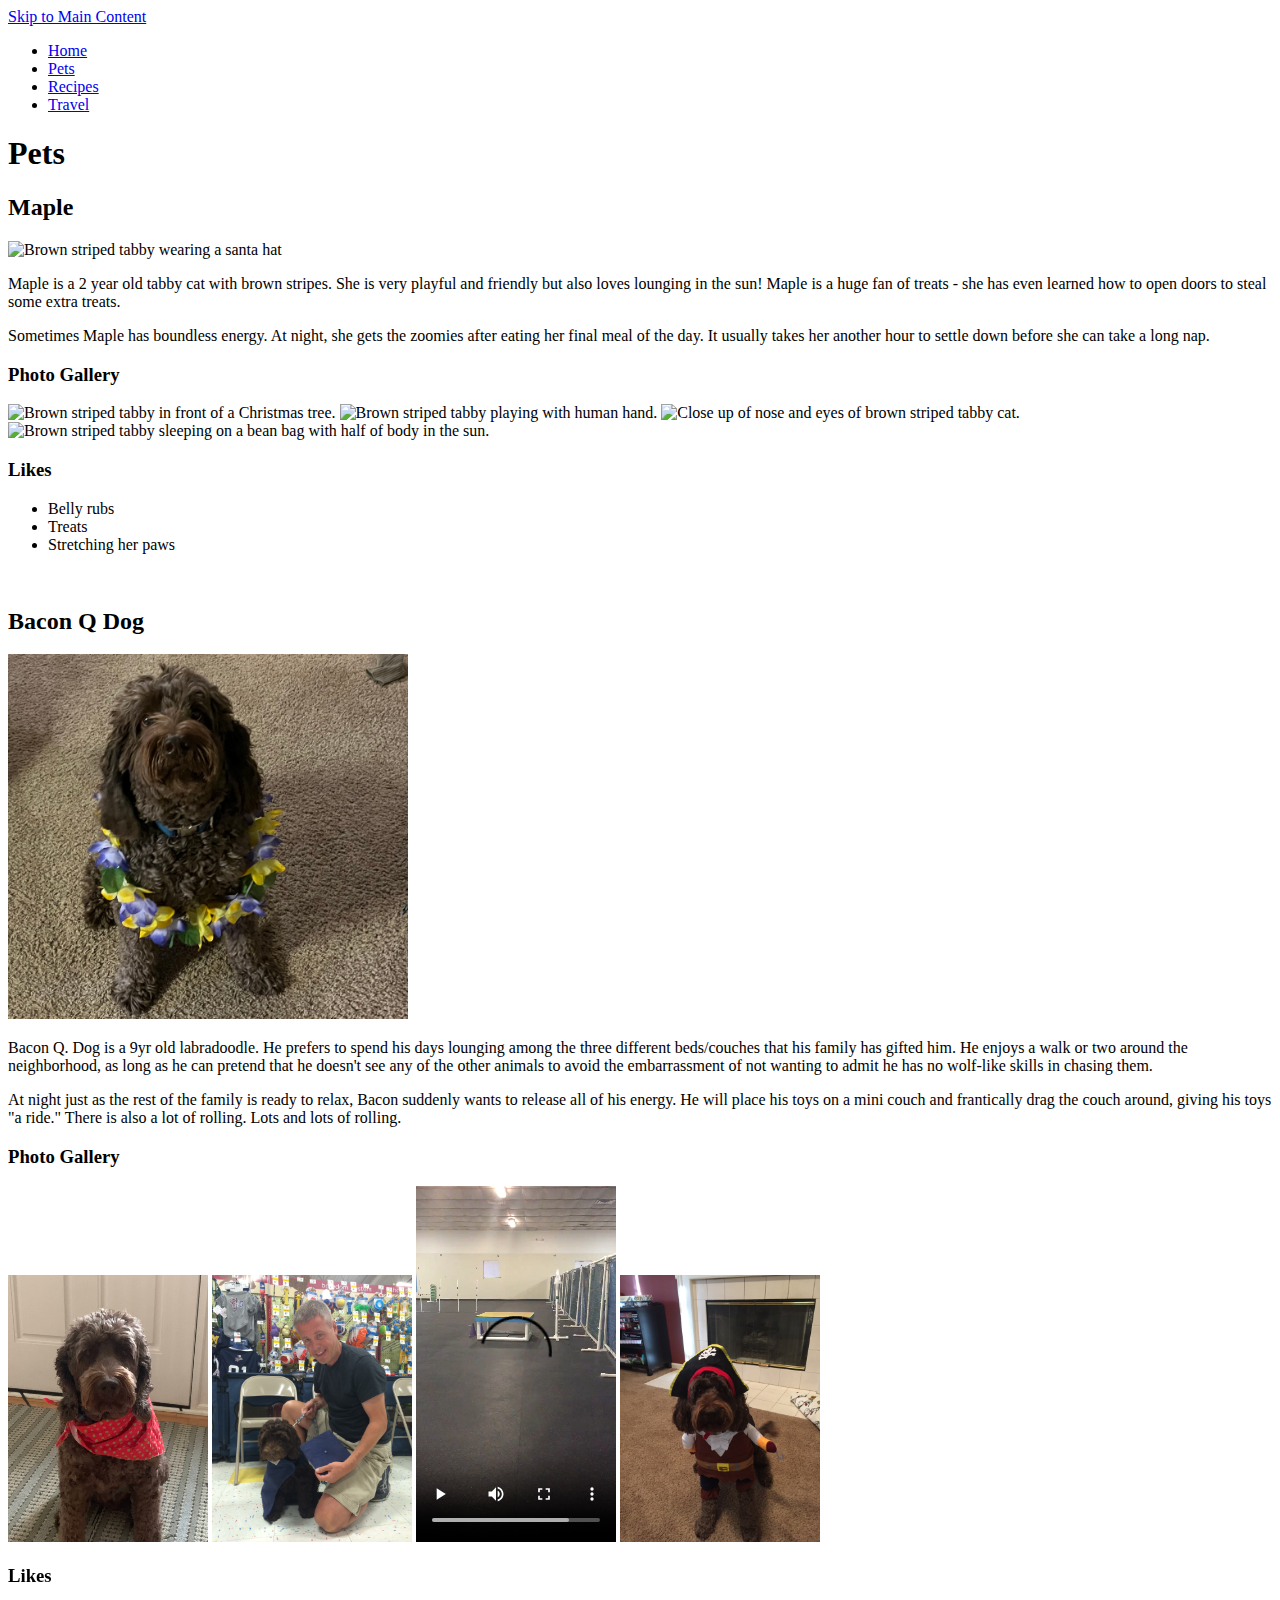
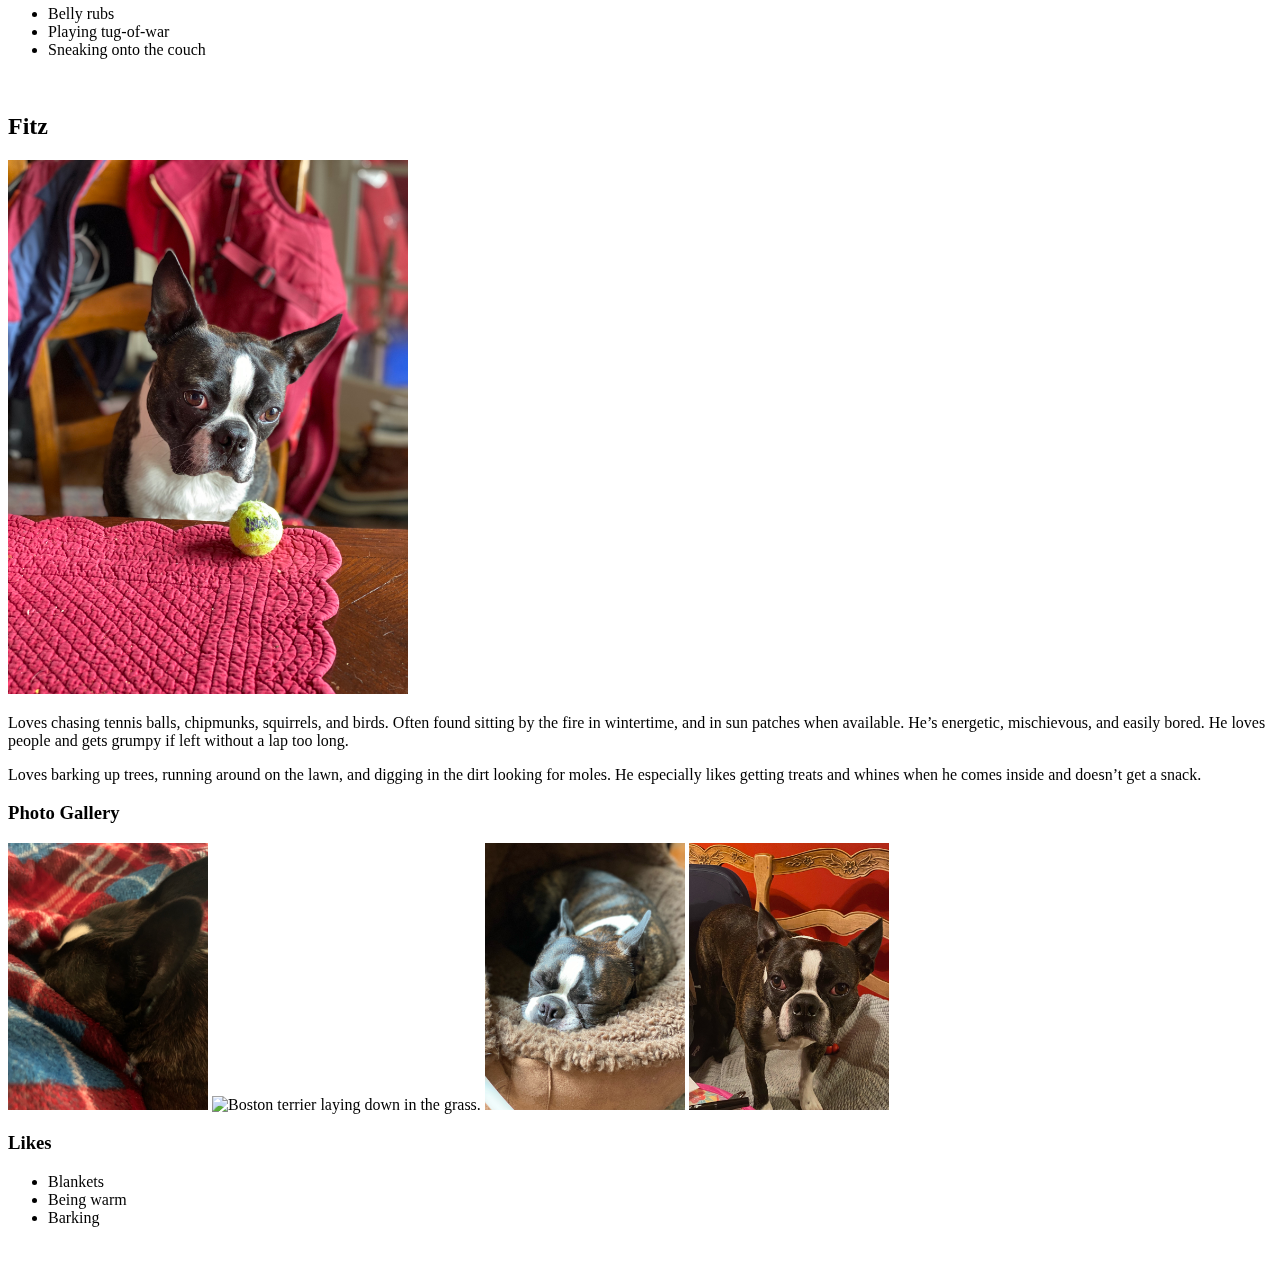
==== pets.html @ 10879a03 "Add files via upload" ====
<!DOCTYPE html>
<html lang="en">
<head>
    <meta charset="UTF-8">
    <meta name="viewport" content="width=device-width, initial-scale=1.0">
    <!-- <link rel="stylesheet" href="css/reset.css">
    <link rel="stylesheet" href="css/style.css"> -->
    <title>Pets</title>
</head>
<body>
    <a href = "#main">Skip to Main Content</a>
    <header>
        <nav>
            <ul>
                <li><a href = "index.html">Home</a></li>
                <li><a href = "pets.html">Pets</a></li>
                <li><a href = "recipes.html">Recipes</a></li>
                <li><a href = "travel.html">Travel</a></li>
            </ul>
        </nav>
        <h1>Pets</h1>

    </header>
    <main id="main">
        <h2>Maple</h2>
            <img src="images/maple_santa.jpg" width = "400" alt="Brown striped tabby wearing a santa hat">
            <p>Maple is a 2 year old tabby cat with brown stripes. She is very playful and friendly but also loves lounging in the sun! Maple is a huge fan of treats - she has even learned how to open doors to steal some extra treats.</p>
            <p>Sometimes Maple has boundless energy. At night, she gets the zoomies after eating her final meal of the day. It usually takes her another hour to settle down before she can take a long nap.</p>
        <h3>Photo Gallery</h3>
            <img src = "images/maple_christmas.jpg" width = "200" alt = "Brown striped tabby in front of a Christmas tree.">
            <img src = "images/maple_playing.jpg" width = "200" alt = "Brown striped tabby playing with human hand.">
            <img src = "images/maple_selfie.jpg" width = "200" alt = "Close up of nose and eyes of brown striped tabby cat.">
            <img src = "images/maple_sun.JPG" width = "200" alt = "Brown striped tabby sleeping on a bean bag with half of body in the sun.">
        <h3>Likes</h3>
            <ul>
                <li>Belly rubs</li>
                <li>Treats</li>
                <li>Stretching her paws</li>
            </ul>
        <br>
        <h2>Bacon Q Dog</h2>
            <img src="images/bacon.jpg" width = "400" alt="Brown labradoodle wearing colorful lei">
            <p>Bacon Q. Dog is a 9yr old labradoodle. He prefers to spend his days lounging among the three different beds/couches that his family has gifted him. He enjoys a walk or two around the neighborhood, as long as he can pretend that he doesn't see any of the other animals to avoid the embarrassment of not wanting to admit he has no wolf-like skills in chasing them.</p>
            <P>At night just as the rest of the family is ready to relax, Bacon suddenly wants to release all of his energy. He will place his toys on a mini couch and frantically drag the couch around, giving his toys "a ride." There is also a lot of rolling. Lots and lots of rolling.</P>
        <h3>Photo Gallery</h3>
            <img src="images/bacon_bandana.JPG" width ="200" alt = "Brown labradoodle wearing an orange bandana">
            <img src="images/bacon_graduation.JPG"  width ="200" alt="Small labradoodle puppy wearing a graduation cap and gown">
            <video width="200"  controls>
                <source src="images/bacon_agility.mov" type="video/mp4">
                Your browser does not support the video tag.  This was a video of a girl and dog demonstrating a sit and stay procedure
            </video>
            <img src="images/bacon_halloween.JPG"  width ="200" alt="Brown labradoodle wearing a pirate costume">
        <h3>Likes</h3>
            <ul>
                <li>Belly rubs</li>
                <li>Playing tug-of-war</li>
                <li>Sneaking onto the couch</li>
            </ul>
        <br>
        <h2>Fitz</h2>
            <img src="images/Fitz.jpeg" width = "400" alt="Boston terrier watching a tennis ball at the table.">
            <p>Loves chasing tennis balls, chipmunks, squirrels, and birds. Often found sitting by the fire in wintertime, and in sun patches when available. He’s energetic, mischievous, and easily bored. He loves people and gets grumpy if left without a lap too long.</p>
            <p>Loves barking up trees, running around on the lawn, and digging in the dirt looking for moles. He especially likes getting treats and whines when he comes inside and doesn’t get a snack. </p>
        <h3>Photo Gallery</h3>
            <img src="images/Fitz_laying_in_bed.jpeg" width = "200" alt="Boston terrier face stuffed in red and blue plaid blanket.">
            <img src="images/Fitz_on_the_lawn.jpeg" width = "200" alt="Boston terrier laying down in the grass.">
            <img src="images/Fitz_sleeping.jpeg" width = "200" alt="Boston terrier sleeping in brown fuzzy dog bed.">
            <img src="images/Fitz_standing_on_chair.jpeg" width = "200" alt="Boston terrier standing on decorative chair.">
        <h3>Likes</h3>
            <ul>
                <li>Blankets</li>
                <li>Being warm</li>
                <li>Barking</li>
            </ul>
        <br>
        <br>
            <!-- Rachael Zuppke -->

    </main>
</body>
</html>
---- css/style.css ----
body{
    margin-left: 50px;
    margin-right: 50px;
    font-family: Georgia, 'Times New Roman', Times, serif;
}

a:link{
    color: rgb(41, 41, 124);
    text-decoration: underline;
}

h1{
    font-family: Arial, Helvetica, sans-serif;
    font-weight: 700;
    font-size: 30px;
    text-align: center;
}

h2{
    font-family: Arial, Helvetica, sans-serif;
    background-color: rgb(230, 230, 230);
    font-weight: 700;
    font-size: 23px;
    margin-top: 15px;
    margin-bottom: 4px;
    padding: 5px 5px;
    border-bottom: solid 1px black;
}

h3{
    font-family: Arial, Helvetica, sans-serif;
    font-weight: 700;
    font-size: 18px;
    margin-top: 15px;
    margin-bottom: 4px;
    padding: 5px 5px;
    border-bottom: solid 1px black;
}

h4{
    font-family: Arial, Helvetica, sans-serif;
    font-weight: 700;
    font-size: 14px;
}

p{
    line-height: 150%;
}
ul{
    margin-bottom: 8px;
}

.header{
    display: inline;
    margin-left: 30px;
}

img{
    border: solid 5px black;
    border-radius: 30px;
    padding: 10px;
    margin: 20px;
}


footer{
    margin-top: 40px;
    border-top: solid 2px black;
}
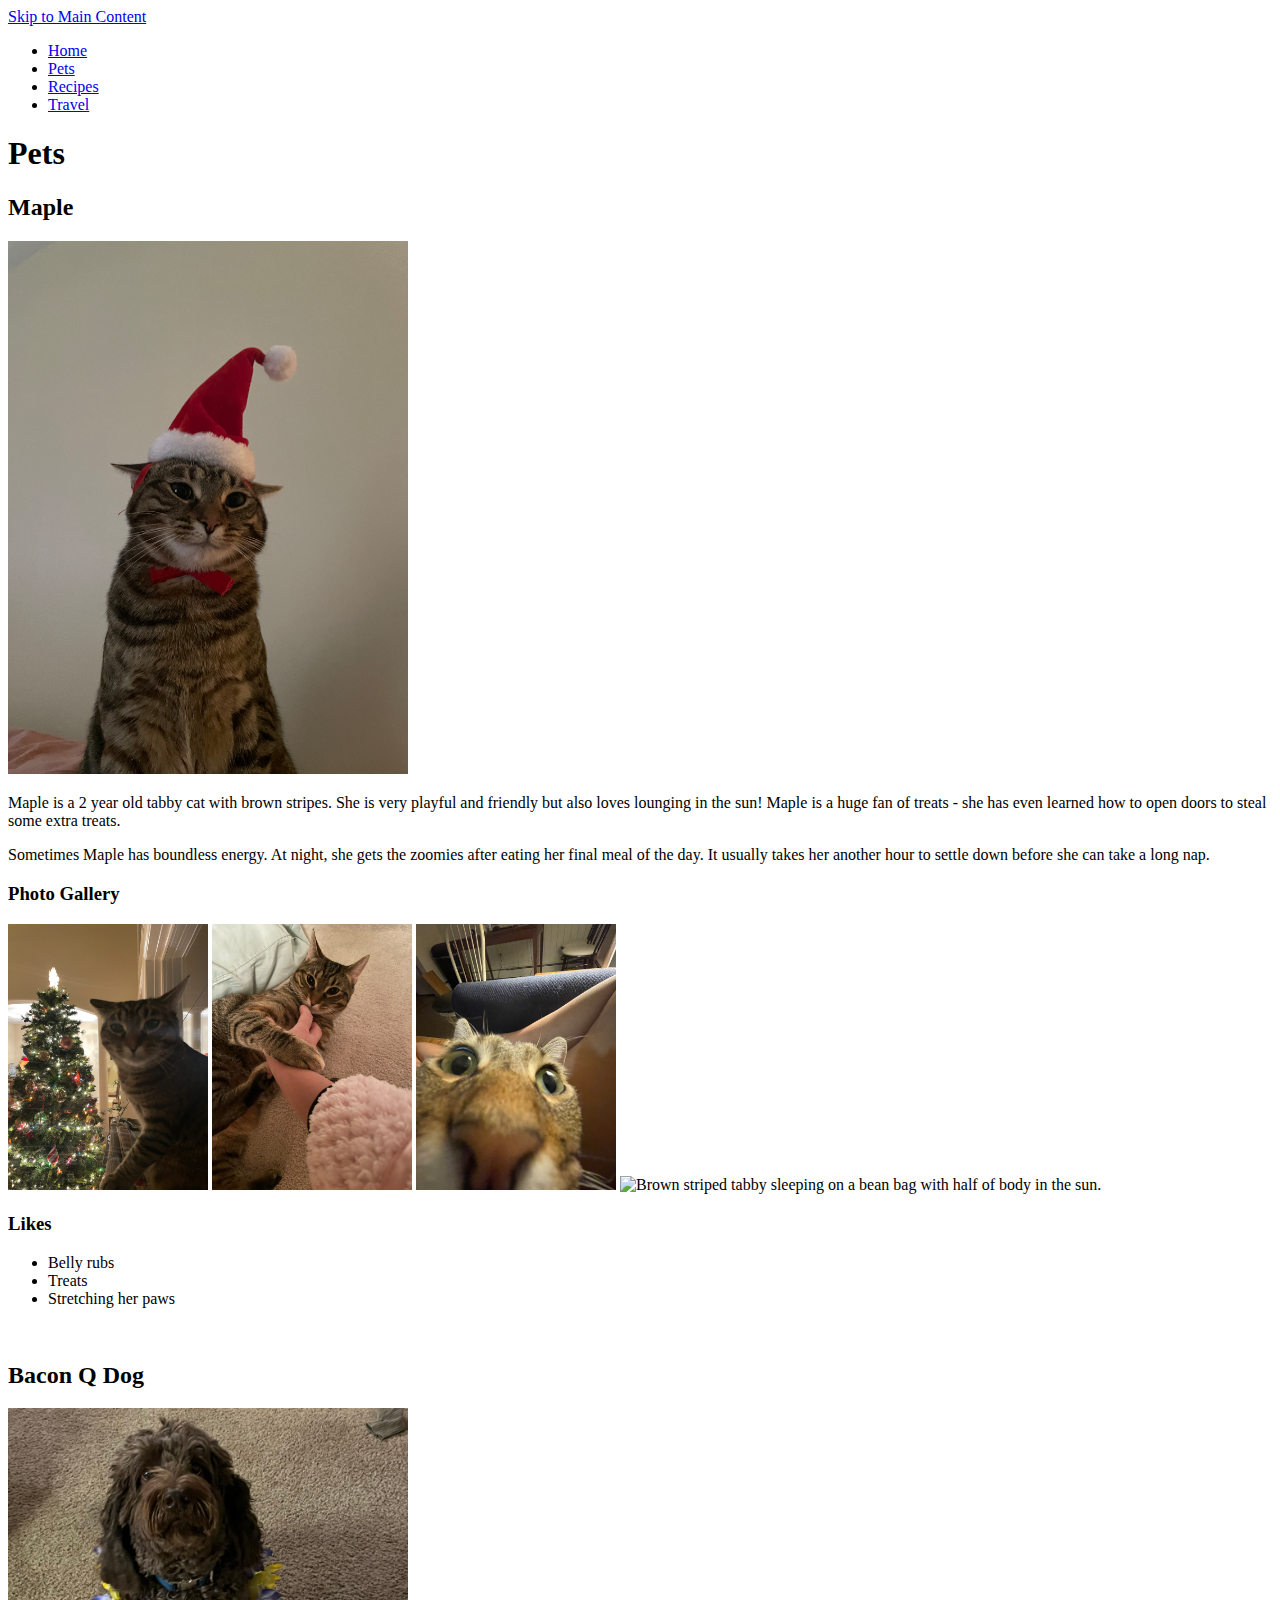
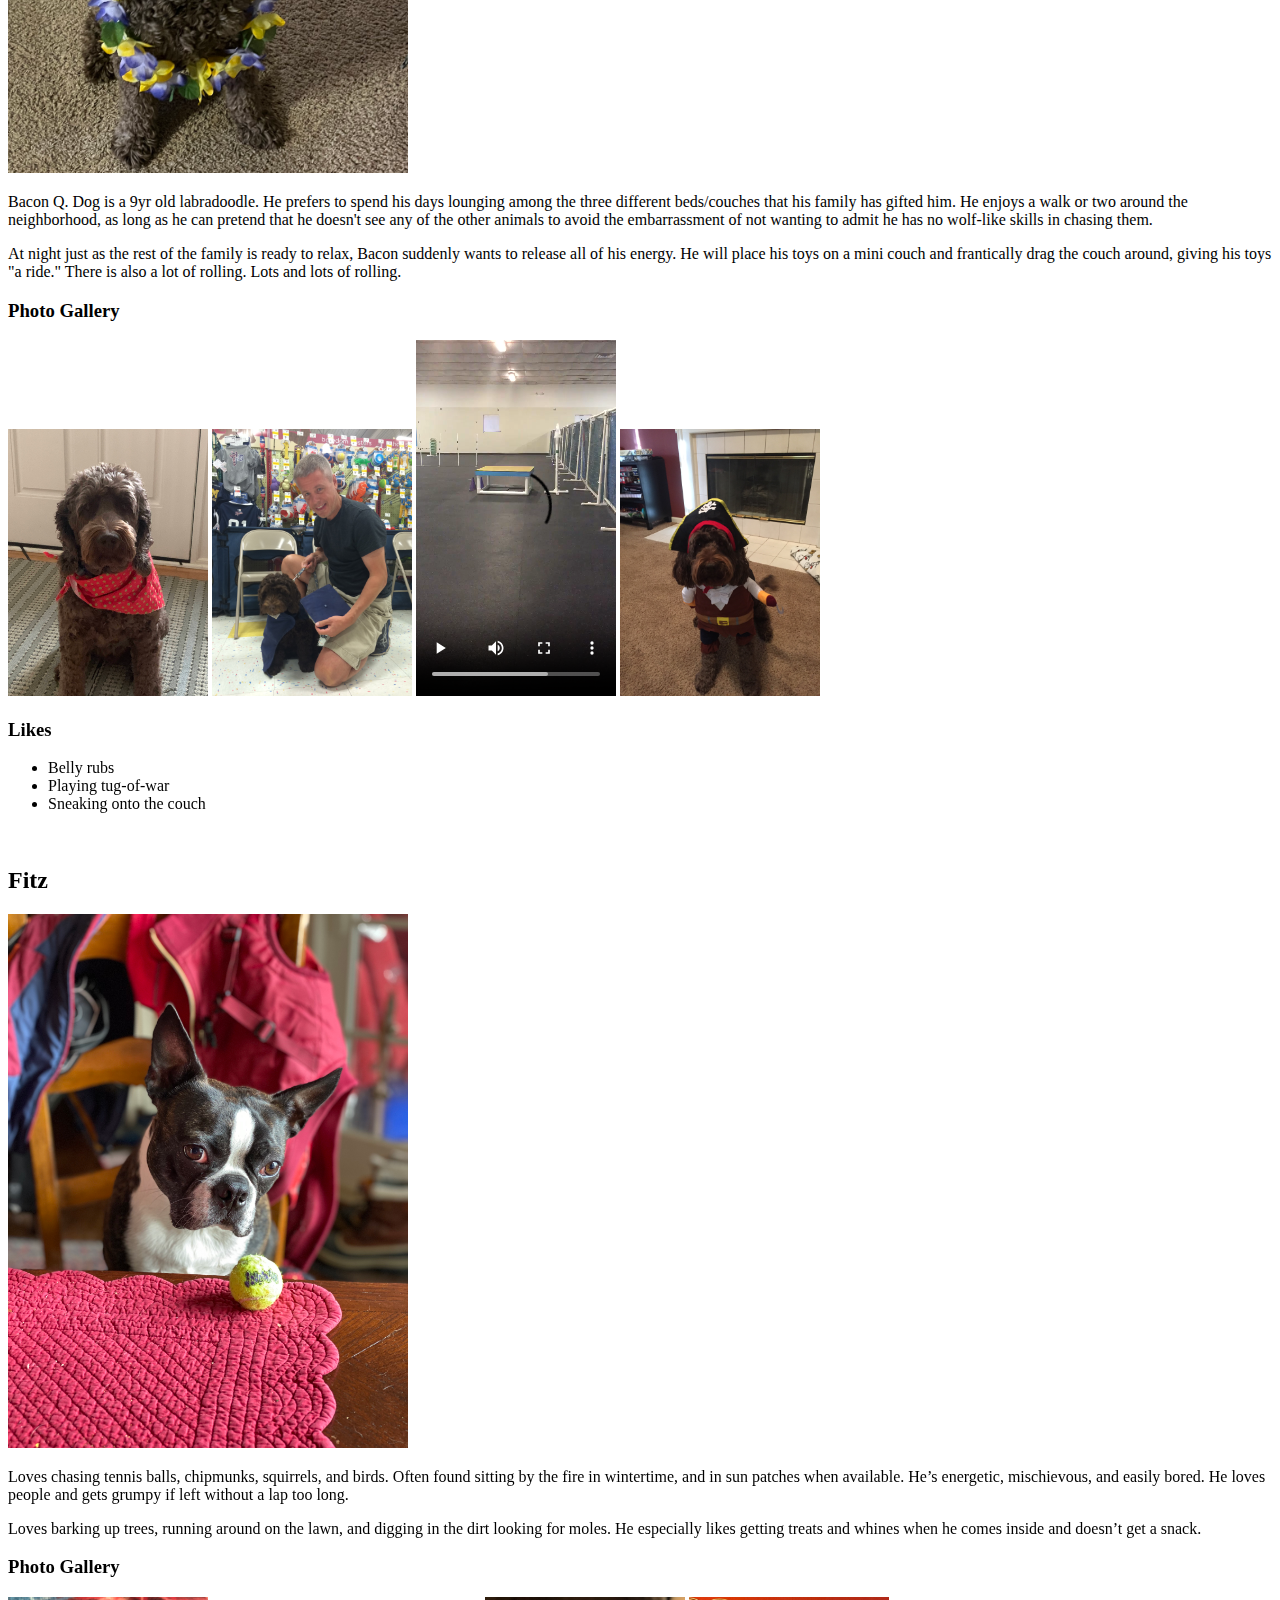
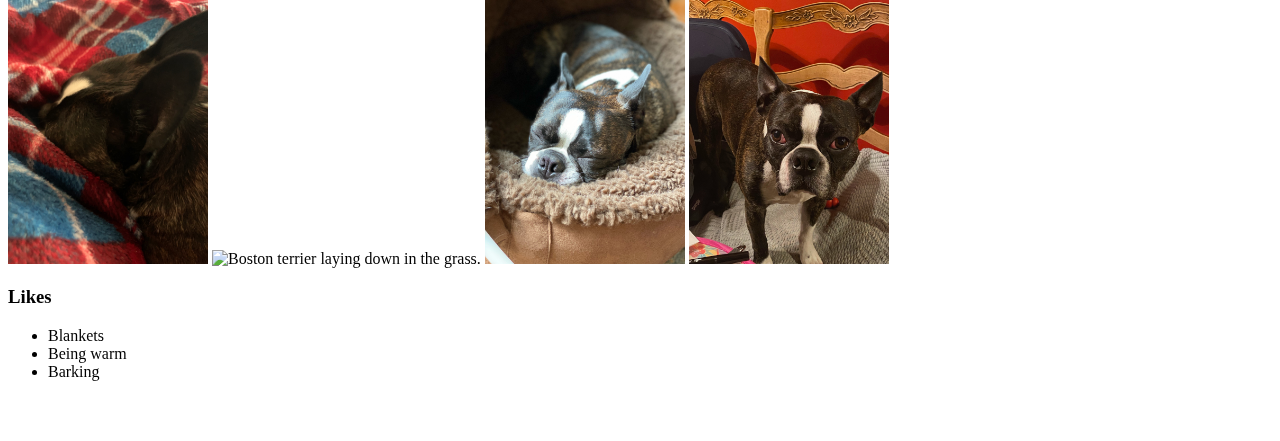
==== commit 1eac8911: "Add files via upload" ====
--- a/pets.html
+++ b/pets.html
@@ -23,13 +23,13 @@
     </header>
     <main id="main">
         <h2>Maple</h2>
-            <img src="images/maple_santa.jpg" width = "400" alt="Brown striped tabby wearing a santa hat">
+            <img src="images/maple_santa.JPG" width = "400" alt="Brown striped tabby wearing a santa hat">
             <p>Maple is a 2 year old tabby cat with brown stripes. She is very playful and friendly but also loves lounging in the sun! Maple is a huge fan of treats - she has even learned how to open doors to steal some extra treats.</p>
             <p>Sometimes Maple has boundless energy. At night, she gets the zoomies after eating her final meal of the day. It usually takes her another hour to settle down before she can take a long nap.</p>
         <h3>Photo Gallery</h3>
-            <img src = "images/maple_christmas.jpg" width = "200" alt = "Brown striped tabby in front of a Christmas tree.">
-            <img src = "images/maple_playing.jpg" width = "200" alt = "Brown striped tabby playing with human hand.">
-            <img src = "images/maple_selfie.jpg" width = "200" alt = "Close up of nose and eyes of brown striped tabby cat.">
+            <img src = "images/maple_christmas.JPG" width = "200" alt = "Brown striped tabby in front of a Christmas tree.">
+            <img src = "images/maple_playing.JPG" width = "200" alt = "Brown striped tabby playing with human hand.">
+            <img src = "images/maple_selfie.JPG" width = "200" alt = "Close up of nose and eyes of brown striped tabby cat.">
             <img src = "images/maple_sun.JPG" width = "200" alt = "Brown striped tabby sleeping on a bean bag with half of body in the sun.">
         <h3>Likes</h3>
             <ul>
